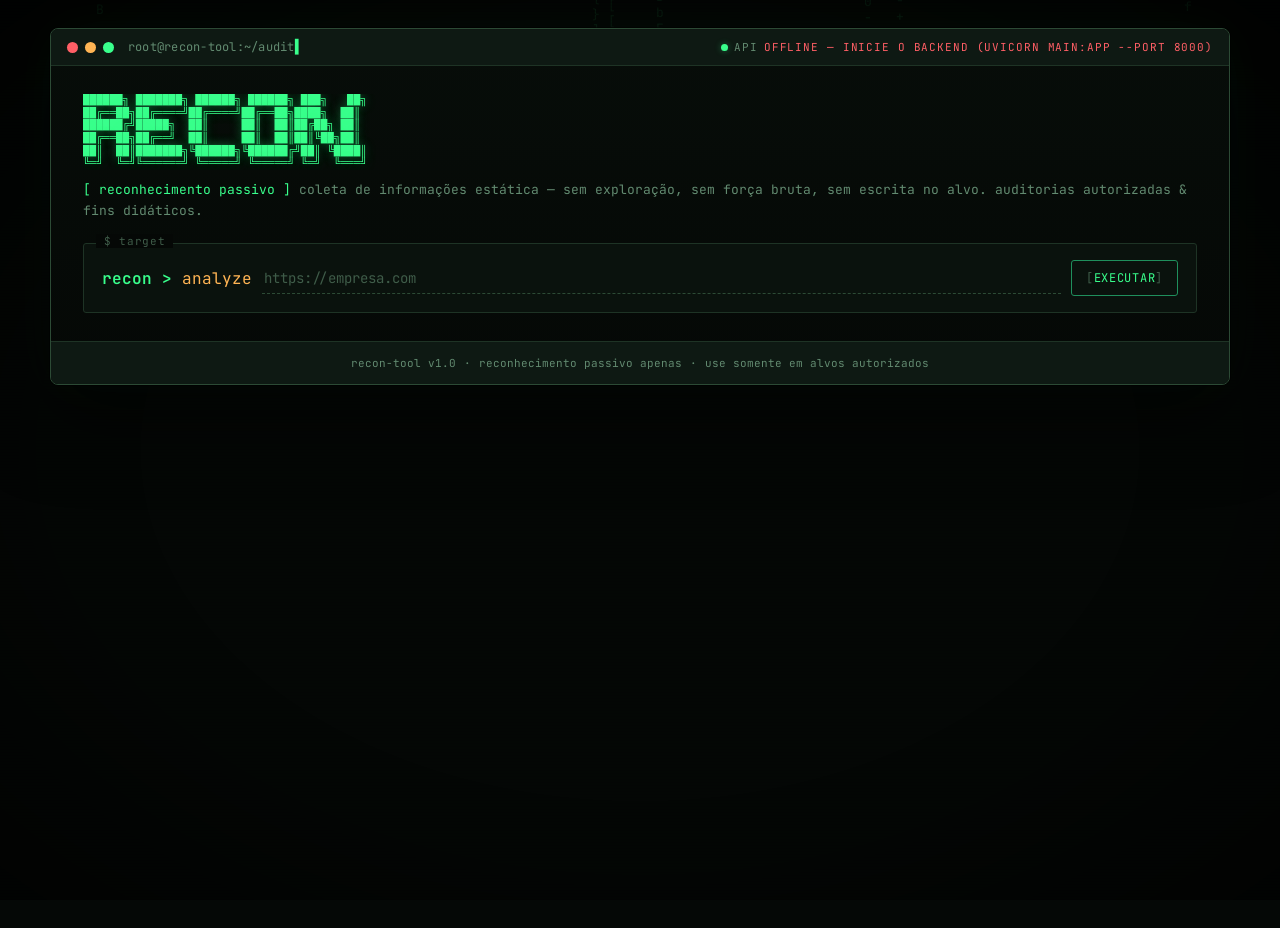
==== frontend/index.html @ 257af3b7 "first commit" ====
<!DOCTYPE html>
<html lang="pt">
<head>
<meta charset="UTF-8" />
<title>recon-tool // passive reconnaissance</title>
<meta name="viewport" content="width=device-width, initial-scale=1.0" />
<link rel="preconnect" href="https://fonts.googleapis.com">
<link rel="preconnect" href="https://fonts.gstatic.com" crossorigin>
<link href="https://fonts.googleapis.com/css2?family=JetBrains+Mono:ital,wght@0,400;0,500;0,600;0,700;0,800;1,400&display=swap" rel="stylesheet">
<link rel="stylesheet" href="style.css">
</head>
<body>

<canvas id="rainCanvas"></canvas>
<div class="scanlines"></div>
<div class="vignette"></div>

<div class="crt">

  <!-- barra de janela de terminal -->
  <div class="winbar">
    <div class="winbar__dots">
      <span class="dot dot--a"></span>
      <span class="dot dot--b"></span>
      <span class="dot dot--c"></span>
    </div>
    <div class="winbar__path">root@recon-tool<span class="dim">:</span>~/audit<span class="caret">▌</span></div>
    <div class="winbar__status" id="connStatus">
      <span class="pulse"></span> API <span id="apiState">a verificar…</span>
    </div>
  </div>

  <main class="shell">

    <!-- banner -->
    <header class="banner">
      <pre class="banner__ascii" aria-hidden="true">
██████╗ ███████╗ ██████╗ ██████╗ ███╗   ██╗
██╔══██╗██╔════╝██╔════╝██╔══██╗████╗  ██║
██████╔╝█████╗  ██║     ██║  ██║██╔██╗ ██║
██╔══██╗██╔══╝  ██║     ██║  ██║██║╚██╗██║
██║  ██║███████╗╚██████╗╚██████╔╝██║ ╚████║
╚═╝  ╚═╝╚══════╝ ╚═════╝ ╚═════╝ ╚═╝  ╚═══╝</pre>
      <p class="banner__sub">
        <span class="accent">[ reconhecimento passivo ]</span>
        coleta de informações estática &mdash; sem exploração, sem força bruta, sem escrita no alvo.
        <span class="dim">auditorias autorizadas &amp; fins didáticos.</span>
      </p>
    </header>

    <!-- prompt de comando -->
    <section class="terminal-panel prompt-panel">
      <div class="panel__label">$ target</div>
      <div class="prompt-line">
        <span class="prompt-line__prefix">recon &gt;</span>
        <span class="prompt-line__cmd">analyze</span>
        <input id="urlInput" class="prompt-input" type="text"
               placeholder="https://empresa.com" autocomplete="off" spellcheck="false" />
        <button id="analyzeBtn" class="btn btn--primary" onclick="startAnalysis()">
          <span class="btn__bracket">[</span>EXECUTAR<span class="btn__bracket">]</span>
        </button>
      </div>
    </section>

    <!-- boot log -->
    <section id="bootPanel" class="terminal-panel boot-panel hidden">
      <div class="panel__label">$ log de execução</div>
      <div class="boot-log__meter">
        <div class="boot-log__meter-fill" id="progressBar"></div>
        <span class="boot-log__meter-text" id="progressPct">0%</span>
      </div>
      <div id="bootLog" class="boot-log"></div>
    </section>

    <!-- pesquisa -->
    <section id="searchPanel" class="terminal-panel hidden">
      <div class="panel__label">$ grep --global</div>
      <div class="prompt-line">
        <span class="prompt-line__prefix">recon &gt;</span>
        <span class="prompt-line__cmd">grep</span>
        <input id="searchInput" class="prompt-input" type="text"
               placeholder="endpoint, token, secret, email..." autocomplete="off" spellcheck="false"
               onkeydown="if(event.key==='Enter') doSearch()"/>
        <button class="btn btn--ghost" onclick="doSearch()">
          <span class="btn__bracket">[</span>BUSCAR<span class="btn__bracket">]</span>
        </button>
      </div>
      <div id="searchResults" class="search-results hidden"></div>
    </section>

    <!-- resultados -->
    <section id="resultsPanel" class="results hidden">
      <nav id="tabs" class="tabs"></nav>
      <div id="tabContent" class="terminal-panel tab-content"></div>

      <div class="export-row">
        <span class="dim">$ export --format</span>
        <button class="btn btn--tiny" onclick="exportReport('json')">json</button>
        <button class="btn btn--tiny" onclick="exportReport('markdown')">markdown</button>
        <button class="btn btn--tiny" onclick="exportReport('csv')">csv</button>
        <button class="btn btn--tiny" onclick="exportReport('html')">html</button>
      </div>
    </section>

  </main>

  <footer class="footer">
    <span class="dim">recon-tool v1.0</span>
    <span class="dim">·</span>
    <span class="dim">reconhecimento passivo apenas</span>
    <span class="dim">·</span>
    <span class="dim">use somente em alvos autorizados</span>
  </footer>

</div>

<script src="app.js"></script>
</body>
</html>
---- frontend/style.css ----
/* ============================================================
   recon-tool — tema terminal (phosphor green / CRT)
   ============================================================ */

:root {
  --bg:            #050806;
  --bg-panel:      #0a120d;
  --bg-panel-alt:  #0e1913;
  --border:        #1e3325;
  --border-bright: #2c4a35;

  --text:          #cdeed4;
  --text-dim:      #628a70;
  --text-faint:    #3f5c49;

  --accent:        #39ff8c;
  --accent-dim:    #1f8f5c;
  --accent-glow:   rgba(57, 255, 140, 0.35);

  --amber:         #ffb454;
  --danger:        #ff5f66;
  --cyan:          #5fd7ff;

  --mono: "JetBrains Mono", "SF Mono", Consolas, monospace;
  --radius: 3px;
}

* { box-sizing: border-box; }

html, body {
  margin: 0;
  padding: 0;
  background: var(--bg);
  color: var(--text);
  font-family: var(--mono);
  height: 100%;
}

body {
  min-height: 100vh;
  position: relative;
  overflow-x: hidden;
}

.hidden { display: none !important; }
.dim { color: var(--text-dim); }
.accent { color: var(--accent); }

/* ------------------------------------------------------------
   ambiente: chuva de caracteres + scanlines + vinheta
   ------------------------------------------------------------ */
#rainCanvas {
  position: fixed;
  inset: 0;
  z-index: 0;
  opacity: 0.10;
  pointer-events: none;
}

.scanlines {
  position: fixed;
  inset: 0;
  z-index: 2;
  pointer-events: none;
  background: repeating-linear-gradient(
    to bottom,
    rgba(0, 0, 0, 0) 0px,
    rgba(0, 0, 0, 0) 1px,
    rgba(0, 0, 0, 0.18) 2px,
    rgba(0, 0, 0, 0.18) 3px
  );
  mix-blend-mode: multiply;
}

.vignette {
  position: fixed;
  inset: 0;
  z-index: 3;
  pointer-events: none;
  background: radial-gradient(ellipse at center, rgba(0,0,0,0) 55%, rgba(0,0,0,0.55) 100%);
}

/* ------------------------------------------------------------
   janela / chrome
   ------------------------------------------------------------ */
.crt {
  position: relative;
  z-index: 4;
  max-width: 1180px;
  margin: 28px auto;
  border: 1px solid var(--border-bright);
  border-radius: 8px;
  background: linear-gradient(180deg, #070d09 0%, #050806 100%);
  box-shadow:
    0 0 0 1px rgba(0,0,0,0.6),
    0 30px 80px rgba(0,0,0,0.6),
    0 0 60px rgba(57,255,140,0.04);
  overflow: hidden;
}

.winbar {
  display: flex;
  align-items: center;
  gap: 14px;
  padding: 10px 16px;
  background: var(--bg-panel-alt);
  border-bottom: 1px solid var(--border);
  font-size: 12px;
  color: var(--text-dim);
}

.winbar__dots { display: flex; gap: 7px; }
.dot { width: 11px; height: 11px; border-radius: 50%; display: inline-block; }
.dot--a { background: var(--danger); }
.dot--b { background: var(--amber); }
.dot--c { background: var(--accent); }

.winbar__path { flex: 1; letter-spacing: 0.02em; }
.caret {
  display: inline-block;
  color: var(--accent);
  animation: blink 1.1s steps(1) infinite;
}

.winbar__status {
  display: flex;
  align-items: center;
  gap: 6px;
  font-size: 11px;
  text-transform: uppercase;
  letter-spacing: 0.08em;
}
.pulse {
  width: 7px; height: 7px; border-radius: 50%;
  background: var(--accent);
  box-shadow: 0 0 6px var(--accent-glow);
  animation: pulse 1.6s ease-in-out infinite;
}

@keyframes blink { 50% { opacity: 0; } }
@keyframes pulse { 0%, 100% { opacity: 0.4; } 50% { opacity: 1; } }

/* ------------------------------------------------------------
   conteúdo
   ------------------------------------------------------------ */
.shell {
  padding: 28px 32px 8px;
}

.banner { margin-bottom: 22px; }

.banner__ascii {
  margin: 0 0 10px;
  color: var(--accent);
  font-size: 11px;
  line-height: 1.15;
  text-shadow: 0 0 12px var(--accent-glow);
  overflow-x: auto;
}

.banner__sub {
  margin: 0;
  font-size: 13px;
  color: var(--text-dim);
  line-height: 1.6;
}

/* painéis estilo terminal */
.terminal-panel {
  border: 1px solid var(--border);
  border-radius: var(--radius);
  background: var(--bg-panel);
  padding: 16px 18px;
  margin-bottom: 20px;
  position: relative;
}

.panel__label {
  position: absolute;
  top: -10px;
  left: 12px;
  background: var(--bg);
  padding: 0 8px;
  font-size: 11px;
  color: var(--text-faint);
  letter-spacing: 0.06em;
  text-transform: lowercase;
}

/* linha de comando */
.prompt-line {
  display: flex;
  align-items: center;
  gap: 10px;
  flex-wrap: wrap;
}

.prompt-line__prefix {
  color: var(--accent);
  font-weight: 600;
  white-space: nowrap;
}

.prompt-line__cmd {
  color: var(--amber);
  white-space: nowrap;
}

.prompt-input {
  flex: 1;
  min-width: 200px;
  background: transparent;
  border: none;
  border-bottom: 1px dashed var(--border-bright);
  color: var(--text);
  font-family: var(--mono);
  font-size: 14px;
  padding: 6px 2px;
  outline: none;
}
.prompt-input::placeholder { color: var(--text-faint); }
.prompt-input:focus { border-bottom-color: var(--accent); }

/* botões */
.btn {
  font-family: var(--mono);
  font-size: 12px;
  letter-spacing: 0.06em;
  padding: 9px 14px;
  border-radius: var(--radius);
  cursor: pointer;
  background: transparent;
  transition: all 0.12s ease;
  white-space: nowrap;
}

.btn--primary {
  border: 1px solid var(--accent-dim);
  color: var(--accent);
}
.btn--primary:hover {
  background: var(--accent);
  color: #04150c;
  box-shadow: 0 0 18px var(--accent-glow);
}
.btn--primary:disabled {
  opacity: 0.4;
  cursor: not-allowed;
}

.btn--ghost {
  border: 1px solid var(--border-bright);
  color: var(--text-dim);
}
.btn--ghost:hover {
  border-color: var(--cyan);
  color: var(--cyan);
}

.btn--tiny {
  border: 1px solid var(--border-bright);
  color: var(--text-dim);
  font-size: 11px;
  padding: 5px 10px;
}
.btn--tiny:hover {
  border-color: var(--amber);
  color: var(--amber);
}

.btn__bracket { color: var(--text-faint); }

/* ------------------------------------------------------------
   boot log (barra de progresso + log ao vivo)
   ------------------------------------------------------------ */
.boot-log__meter {
  position: relative;
  height: 20px;
  border: 1px solid var(--border-bright);
  border-radius: var(--radius);
  background: var(--bg-panel-alt);
  overflow: hidden;
  margin-bottom: 12px;
}
.boot-log__meter-fill {
  height: 100%;
  width: 0%;
  background: repeating-linear-gradient(
    45deg,
    var(--accent-dim) 0px, var(--accent-dim) 8px,
    var(--accent) 8px, var(--accent) 16px
  );
  background-size: 200% 100%;
  transition: width 0.4s ease;
  box-shadow: 0 0 12px var(--accent-glow);
}
.boot-log__meter-text {
  position: absolute;
  top: 50%; left: 50%;
  transform: translate(-50%, -50%);
  font-size: 11px;
  font-weight: 700;
  color: #04150c;
  mix-blend-mode: difference;
  filter: invert(1);
}

.boot-log {
  max-height: 220px;
  overflow-y: auto;
  font-size: 12.5px;
  line-height: 1.7;
}

.boot-log__line {
  white-space: pre-wrap;
  word-break: break-word;
}
.boot-log__line .ts { color: var(--text-faint); }
.boot-log__line .ok { color: var(--accent); }
.boot-log__line .err { color: var(--danger); }

.boot-log__cursor {
  display: inline-block;
  width: 8px;
  background: var(--accent);
  animation: blink 0.9s steps(1) infinite;
}

/* ------------------------------------------------------------
   pesquisa
   ------------------------------------------------------------ */
.search-results {
  margin-top: 14px;
  max-height: 280px;
  overflow-y: auto;
  font-size: 12px;
}
.search-results__item {
  border: 1px solid var(--border);
  border-radius: var(--radius);
  padding: 8px 10px;
  margin-bottom: 8px;
  background: var(--bg-panel-alt);
}
.search-results__section {
  color: var(--cyan);
  font-size: 10.5px;
  text-transform: uppercase;
  letter-spacing: 0.08em;
}
.search-results__blob {
  margin-top: 4px;
  color: var(--text-dim);
  white-space: pre-wrap;
  word-break: break-word;
}

/* ------------------------------------------------------------
   tabs / resultados
   ------------------------------------------------------------ */
.tabs {
  display: flex;
  flex-wrap: wrap;
  gap: 6px;
  margin-bottom: -1px;
  position: relative;
  z-index: 1;
}

.tab-btn {
  font-family: var(--mono);
  font-size: 11.5px;
  letter-spacing: 0.04em;
  color: var(--text-dim);
  background: var(--bg-panel-alt);
  border: 1px solid var(--border);
  border-bottom: none;
  border-radius: 4px 4px 0 0;
  padding: 8px 12px;
  cursor: pointer;
  white-space: nowrap;
}
.tab-btn:hover { color: var(--text); }
.tab-btn.is-active {
  color: var(--accent);
  background: var(--bg-panel);
  border-color: var(--border-bright);
}
.tab-btn .key {
  color: var(--text-faint);
  margin-right: 4px;
}
.tab-btn.is-active .key { color: var(--accent-dim); }

.tab-content {
  border-top-left-radius: 0;
  min-height: 320px;
  margin-bottom: 8px;
}

.export-row {
  display: flex;
  align-items: center;
  gap: 8px;
  font-size: 12px;
  margin-bottom: 24px;
  flex-wrap: wrap;
}

/* ------------------------------------------------------------
   elementos de conteúdo dos relatórios
   ------------------------------------------------------------ */
.stats-grid {
  display: grid;
  grid-template-columns: repeat(auto-fill, minmax(130px, 1fr));
  gap: 10px;
}
.stat-card {
  border: 1px solid var(--border);
  border-radius: var(--radius);
  background: var(--bg-panel-alt);
  padding: 12px;
  text-align: center;
}
.stat-card__value {
  font-size: 22px;
  font-weight: 700;
  color: var(--accent);
  text-shadow: 0 0 10px var(--accent-glow);
}
.stat-card__label {
  font-size: 10px;
  color: var(--text-dim);
  text-transform: uppercase;
  letter-spacing: 0.06em;
  margin-top: 4px;
}

.chip {
  display: inline-block;
  border: 1px solid var(--border-bright);
  border-radius: var(--radius);
  padding: 4px 9px;
  margin: 0 6px 6px 0;
  font-size: 11.5px;
  color: var(--text);
  background: var(--bg-panel-alt);
}
.chip--accent { border-color: var(--accent-dim); color: var(--accent); }

table.data-table {
  width: 100%;
  border-collapse: collapse;
  font-size: 12px;
}
.data-table th {
  text-align: left;
  color: var(--text-faint);
  text-transform: uppercase;
  font-size: 10px;
  letter-spacing: 0.06em;
  padding: 8px 10px;
  border-bottom: 1px solid var(--border-bright);
}
.data-table td {
  padding: 7px 10px;
  border-bottom: 1px solid var(--border);
  color: var(--text);
  vertical-align: top;
}
.data-table tr:hover td { background: rgba(57,255,140,0.04); }

.data-table td.type-secret { color: var(--danger); }
.data-table td.type-pii { color: var(--amber); }

.copy-btn {
  background: none;
  border: none;
  color: var(--text-faint);
  cursor: pointer;
  font-family: var(--mono);
  font-size: 10px;
  margin-left: 8px;
}
.copy-btn:hover { color: var(--cyan); }

.empty-msg {
  color: var(--text-faint);
  font-size: 12.5px;
  padding: 30px 0;
  text-align: center;
}
.empty-msg::before { content: "— nenhum dado nesta secção —"; }

.jwt-card {
  border: 1px solid var(--border);
  border-radius: var(--radius);
  background: var(--bg-panel-alt);
  padding: 12px;
  margin-bottom: 12px;
}
.jwt-card__source { font-size: 10.5px; color: var(--text-faint); margin-bottom: 4px; }
.jwt-card__preview { font-size: 12px; color: var(--cyan); margin-bottom: 8px; }
.jwt-card pre {
  background: var(--bg);
  border: 1px solid var(--border);
  border-radius: var(--radius);
  padding: 10px;
  font-size: 11.5px;
  overflow-x: auto;
  margin: 0;
}

pre.raw-json {
  font-size: 11.5px;
  overflow-x: auto;
  white-space: pre-wrap;
  word-break: break-word;
  margin: 0;
}

.footer {
  display: flex;
  gap: 8px;
  justify-content: center;
  padding: 14px;
  font-size: 11px;
  border-top: 1px solid var(--border);
  background: var(--bg-panel-alt);
}

/* scrollbars */
::-webkit-scrollbar { width: 8px; height: 8px; }
::-webkit-scrollbar-track { background: var(--bg-panel); }
::-webkit-scrollbar-thumb { background: var(--border-bright); border-radius: 4px; }
::-webkit-scrollbar-thumb:hover { background: var(--accent-dim); }

/* responsivo */
@media (max-width: 640px) {
  .shell { padding: 20px 16px 4px; }
  .banner__ascii { font-size: 7px; }
  .prompt-line { flex-direction: column; align-items: stretch; }
  .prompt-input { width: 100%; }
}

/* respeitar preferências de movimento reduzido */
@media (prefers-reduced-motion: reduce) {
  .caret, .pulse, .boot-log__cursor { animation: none; }
  #rainCanvas { display: none; }
}
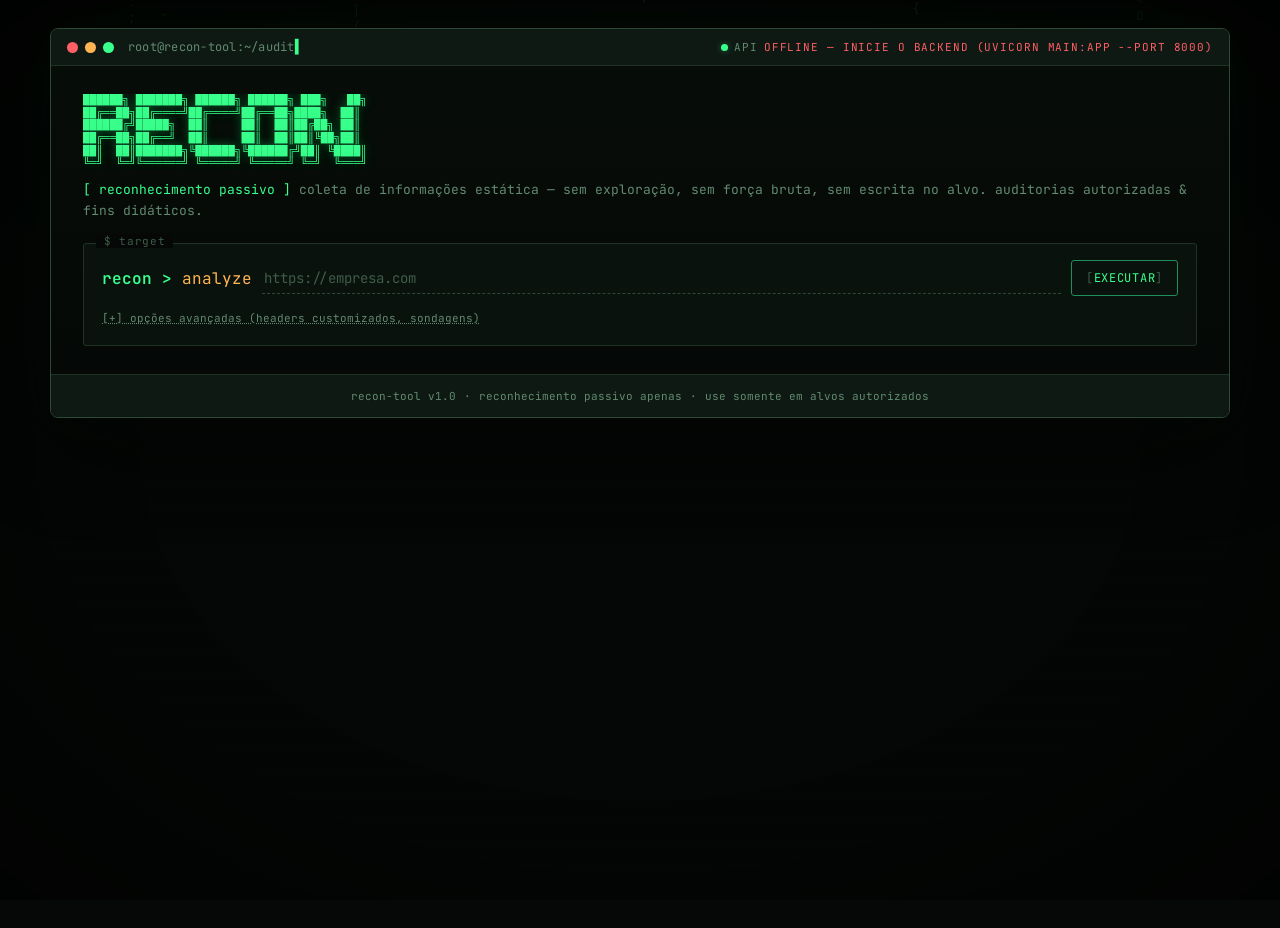
==== commit aa8a5843: "melhorias" ====
--- a/frontend/index.html
+++ b/frontend/index.html
@@ -60,6 +60,34 @@
           <span class="btn__bracket">[</span>EXECUTAR<span class="btn__bracket">]</span>
         </button>
       </div>
+
+      <div class="options-panel">
+        <button type="button" class="options-panel__toggle" onclick="toggleOptions()">
+          [+] opções avançadas (headers customizados, sondagens)
+        </button>
+        <div id="optionsBody" class="options-panel__body hidden">
+          <div class="options-panel__row">
+            <label for="customHeaders">
+              headers customizados (um por linha, formato "Nome: valor") — ex.: Authorization: Bearer eyJ..., Cookie: session=abc
+            </label>
+            <textarea id="customHeaders" placeholder="Authorization: Bearer ...&#10;Cookie: session=...&#10;X-Custom-Header: valor"></textarea>
+          </div>
+          <div class="options-panel__checks">
+            <label class="options-panel__check">
+              <input type="checkbox" id="optStackFiles" checked />
+              confirmar stack via arquivos característicos
+            </label>
+            <label class="options-panel__check">
+              <input type="checkbox" id="optExternalDomains" checked />
+              reconhecimento de domínios externos
+            </label>
+          </div>
+          <div class="dim" style="font-size:10.5px;">
+            redirecionamentos (301/302/307/308) são sempre seguidos automaticamente;
+            a análise continua no destino final e a cadeia fica documentada na aba HEADERS.
+          </div>
+        </div>
+      </div>
     </section>
 
     <!-- boot log -->
--- a/frontend/style.css
+++ b/frontend/style.css
@@ -530,6 +530,93 @@
   background: var(--bg-panel-alt);
 }
 
+/* ------------------------------------------------------------
+   opções de análise: headers customizados + toggles
+   ------------------------------------------------------------ */
+.options-panel { margin-top: 10px; }
+.options-panel__toggle {
+  background: none; border: none; color: var(--text-dim);
+  font-family: var(--mono); font-size: 11px; cursor: pointer;
+  padding: 4px 0; text-decoration: underline dotted;
+}
+.options-panel__toggle:hover { color: var(--accent); }
+.options-panel__body {
+  margin-top: 10px; padding: 12px; border: 1px solid var(--border);
+  border-radius: var(--radius); background: var(--bg-panel-alt);
+  display: flex; flex-direction: column; gap: 12px;
+}
+.options-panel__row { display: flex; flex-direction: column; gap: 4px; }
+.options-panel__row label { font-size: 11px; color: var(--text-dim); }
+.options-panel textarea {
+  width: 100%; min-height: 70px; resize: vertical;
+  background: var(--bg); border: 1px solid var(--border); color: var(--text);
+  font-family: var(--mono); font-size: 12px; padding: 8px; border-radius: var(--radius);
+}
+.options-panel textarea:focus { outline: none; border-color: var(--accent); }
+.options-panel__checks { display: flex; flex-wrap: wrap; gap: 14px; }
+.options-panel__check {
+  display: flex; align-items: center; gap: 6px; font-size: 11.5px; color: var(--text);
+  cursor: pointer;
+}
+
+/* ------------------------------------------------------------
+   badges de relevância
+   ------------------------------------------------------------ */
+.badge {
+  display: inline-block; padding: 1px 7px; border-radius: 10px;
+  font-size: 10px; text-transform: uppercase; letter-spacing: 0.04em;
+  border: 1px solid currentColor;
+}
+.badge--critical { color: var(--danger); }
+.badge--high { color: var(--danger); opacity: 0.85; }
+.badge--medium { color: var(--amber); }
+.badge--low { color: var(--text-dim); }
+
+/* ------------------------------------------------------------
+   linha de endpoint + painel de execução ("Executar")
+   ------------------------------------------------------------ */
+.endpoint-row {
+  border: 1px solid var(--border); border-radius: var(--radius);
+  background: var(--bg-panel-alt); margin-bottom: 10px; overflow: hidden;
+}
+.endpoint-row__head {
+  display: flex; align-items: center; gap: 10px; padding: 10px 12px;
+  flex-wrap: wrap;
+}
+.endpoint-row__path { flex: 1; min-width: 180px; word-break: break-all; }
+.endpoint-row__methods { color: var(--cyan); font-size: 11px; }
+.endpoint-row__module { color: var(--text-faint); font-size: 10.5px; }
+.exec-panel {
+  border-top: 1px solid var(--border); padding: 12px; display: none;
+  flex-direction: column; gap: 10px; background: var(--bg);
+}
+.exec-panel.is-open { display: flex; }
+.exec-panel__row { display: flex; gap: 10px; flex-wrap: wrap; align-items: center; }
+.exec-panel select, .exec-panel textarea, .exec-panel input {
+  background: var(--bg-panel-alt); border: 1px solid var(--border); color: var(--text);
+  font-family: var(--mono); font-size: 12px; padding: 6px 8px; border-radius: var(--radius);
+}
+.exec-panel textarea { width: 100%; min-height: 60px; resize: vertical; }
+.exec-panel__result {
+  border: 1px solid var(--border); border-radius: var(--radius);
+  background: var(--bg-panel-alt); padding: 10px; font-size: 11.5px;
+}
+.exec-panel__result .status-ok { color: var(--accent); }
+.exec-panel__result .status-warn { color: var(--amber); }
+.exec-panel__result .status-err { color: var(--danger); }
+.exec-panel__meta { display: flex; gap: 14px; flex-wrap: wrap; margin-bottom: 8px; font-size: 11px; color: var(--text-dim); }
+.exec-panel__note {
+  border-left: 2px solid var(--amber); padding: 6px 10px; margin: 8px 0;
+  color: var(--amber); font-size: 11px; background: rgba(255,180,84,0.06);
+}
+
+/* ------------------------------------------------------------
+   cadeia de redirecionamentos
+   ------------------------------------------------------------ */
+.redirect-chain { display: flex; flex-direction: column; gap: 4px; margin: 10px 0; font-size: 11.5px; }
+.redirect-chain__hop { display: flex; gap: 8px; align-items: center; }
+.redirect-chain__hop .arrow { color: var(--text-faint); }
+
 /* scrollbars */
 ::-webkit-scrollbar { width: 8px; height: 8px; }
 ::-webkit-scrollbar-track { background: var(--bg-panel); }
